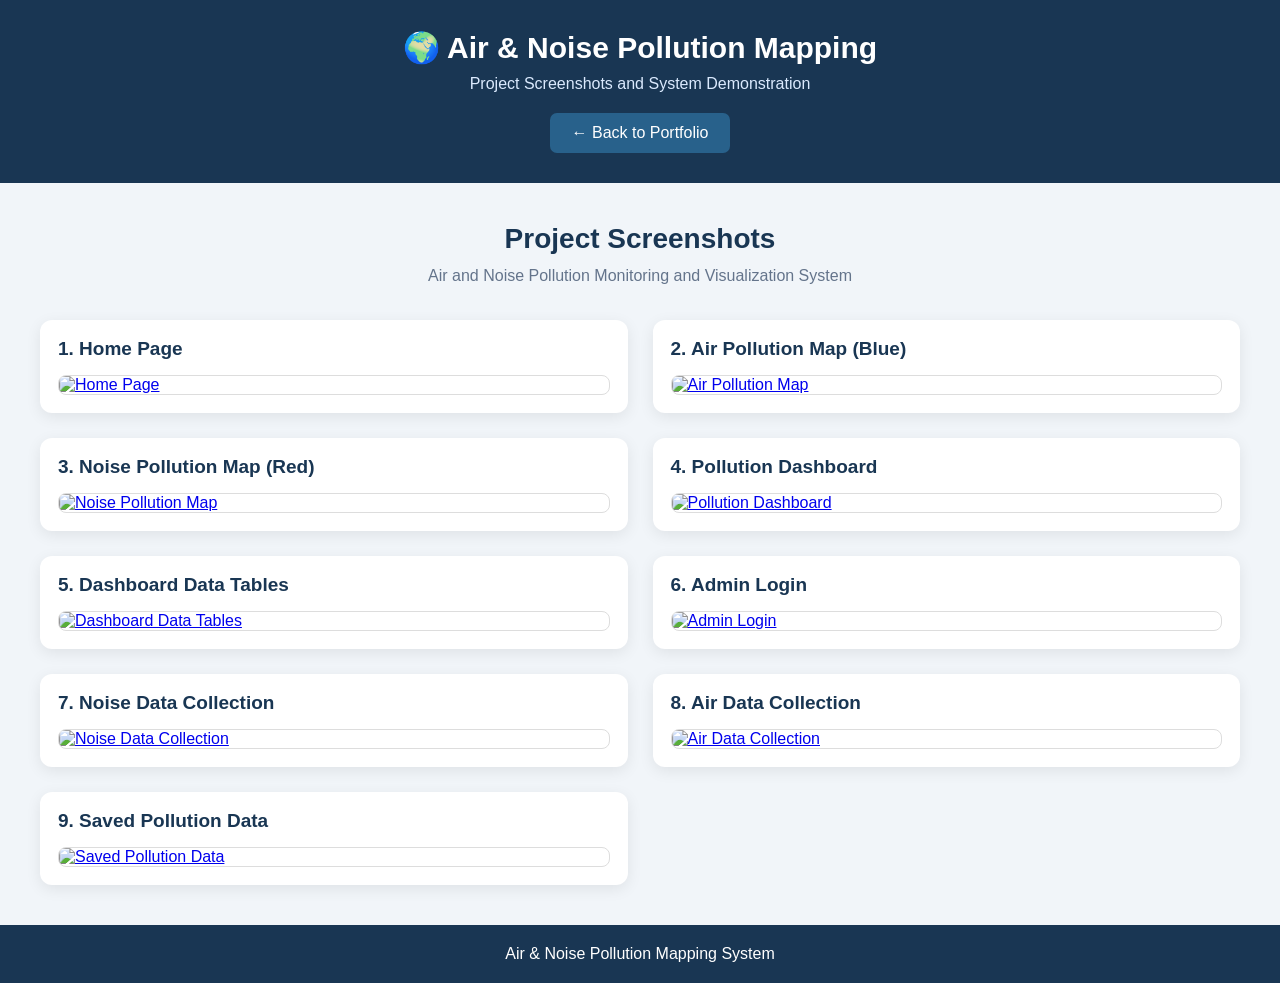
==== project.html @ 7ec4031c "Add files via upload" ====
<!DOCTYPE html>
<html lang="en">
<head>
    <meta charset="UTF-8">
    <meta name="viewport" content="width=device-width, initial-scale=1.0">

    <title>Air & Noise Pollution Mapping Project</title>

    <style>
        * {
            margin: 0;
            padding: 0;
            box-sizing: border-box;
        }

        body {
            font-family: Arial, sans-serif;
            background: #f1f5f9;
            color: #193653;
        }

        header {
            background: #193653;
            color: white;
            text-align: center;
            padding: 30px 15px;
        }

        header h1 {
            font-size: 30px;
        }

        header p {
            margin-top: 10px;
            color: #dbeafe;
        }

        .back-btn {
            display: inline-block;
            margin-top: 20px;
            padding: 11px 22px;
            background: #28618b;
            color: white;
            text-decoration: none;
            border-radius: 7px;
        }

        .back-btn:hover {
            background: #347ba9;
        }

        .container {
            max-width: 1250px;
            margin: 40px auto;
            padding: 0 25px;
        }

        .container h2 {
            text-align: center;
            font-size: 28px;
            margin-bottom: 12px;
        }

        .description {
            text-align: center;
            color: #64748b;
            margin-bottom: 35px;
        }

        .gallery {
            display: grid;
            grid-template-columns: repeat(2, 1fr);
            gap: 25px;
        }

        .gallery-card {
            background: white;
            padding: 18px;
            border-radius: 12px;
            box-shadow: 0 4px 15px rgba(0,0,0,0.08);
        }

        .gallery-card h3 {
            font-size: 19px;
            margin-bottom: 15px;
        }

        .gallery-card img {
            width: 100%;
            height: auto;
            display: block;
            border-radius: 8px;
            border: 1px solid #ddd;
            cursor: pointer;
            transition: 0.3s;
        }

        .gallery-card img:hover {
            transform: scale(1.02);
        }

        footer {
            background: #193653;
            color: white;
            text-align: center;
            padding: 20px;
            margin-top: 40px;
        }

        @media(max-width: 768px) {
            .gallery {
                grid-template-columns: 1fr;
            }

            header h1 {
                font-size: 23px;
            }
        }
    </style>
</head>

<body>

<header>
    <h1>🌍 Air & Noise Pollution Mapping</h1>
    <p>Project Screenshots and System Demonstration</p>

    <a href="index.html" class="back-btn">
        ← Back to Portfolio
    </a>
</header>

<div class="container">

    <h2>Project Screenshots</h2>

    <p class="description">
        Air and Noise Pollution Monitoring and Visualization System
    </p>

    <div class="gallery">

        <div class="gallery-card">
            <h3>1. Home Page</h3>
            <a href="image/project/Home%20Page.png" target="_blank">
                <img src="image/project/Home%20Page.png" alt="Home Page">
            </a>
        </div>

        <div class="gallery-card">
            <h3>2. Air Pollution Map (Blue)</h3>
            <a href="image/project/Air%20Pollution%20Map.png" target="_blank">
                <img src="image/project/Air%20Pollution%20Map.png" alt="Air Pollution Map">
            </a>
        </div>

        <div class="gallery-card">
            <h3>3. Noise Pollution Map (Red)</h3>
            <a href="image/project/Noise%20Pollution%20Map.png" target="_blank">
                <img src="image/project/Noise%20Pollution%20Map.png" alt="Noise Pollution Map">
            </a>
        </div>

        <div class="gallery-card">
            <h3>4. Pollution Dashboard</h3>
            <a href="image/project/Pollution%20Dashboard.png" target="_blank">
                <img src="image/project/Pollution%20Dashboard.png" alt="Pollution Dashboard">
            </a>
        </div>

        <div class="gallery-card">
            <h3>5. Dashboard Data Tables</h3>
            <a href="image/project/Dashboard%20Data%20Tables.png" target="_blank">
                <img src="image/project/Dashboard%20Data%20Tables.png" alt="Dashboard Data Tables">
            </a>
        </div>

        <div class="gallery-card">
            <h3>6. Admin Login</h3>
            <a href="image/project/Admin%20Login.png" target="_blank">
                <img src="image/project/Admin%20Login.png" alt="Admin Login">
            </a>
        </div>

        <div class="gallery-card">
            <h3>7. Noise Data Collection</h3>
            <a href="image/project/Noise%20Data%20Collection.png" target="_blank">
                <img src="image/project/Noise%20Data%20Collection.png" alt="Noise Data Collection">
            </a>
        </div>

        <div class="gallery-card">
            <h3>8. Air Data Collection</h3>
            <a href="image/project/Air%20Data%20Collection.png" target="_blank">
                <img src="image/project/Air%20Data%20Collection.png" alt="Air Data Collection">
            </a>
        </div>

        <div class="gallery-card">
            <h3>9. Saved Pollution Data</h3>
            <a href="image/project/Saved%20Pollution%20Data.png" target="_blank">
                <img src="image/project/Saved%20Pollution%20Data.png" alt="Saved Pollution Data">
            </a>
        </div>

    </div>
</div>

<footer>
    <p>Air & Noise Pollution Mapping System</p>
</footer>

</body>
</html>
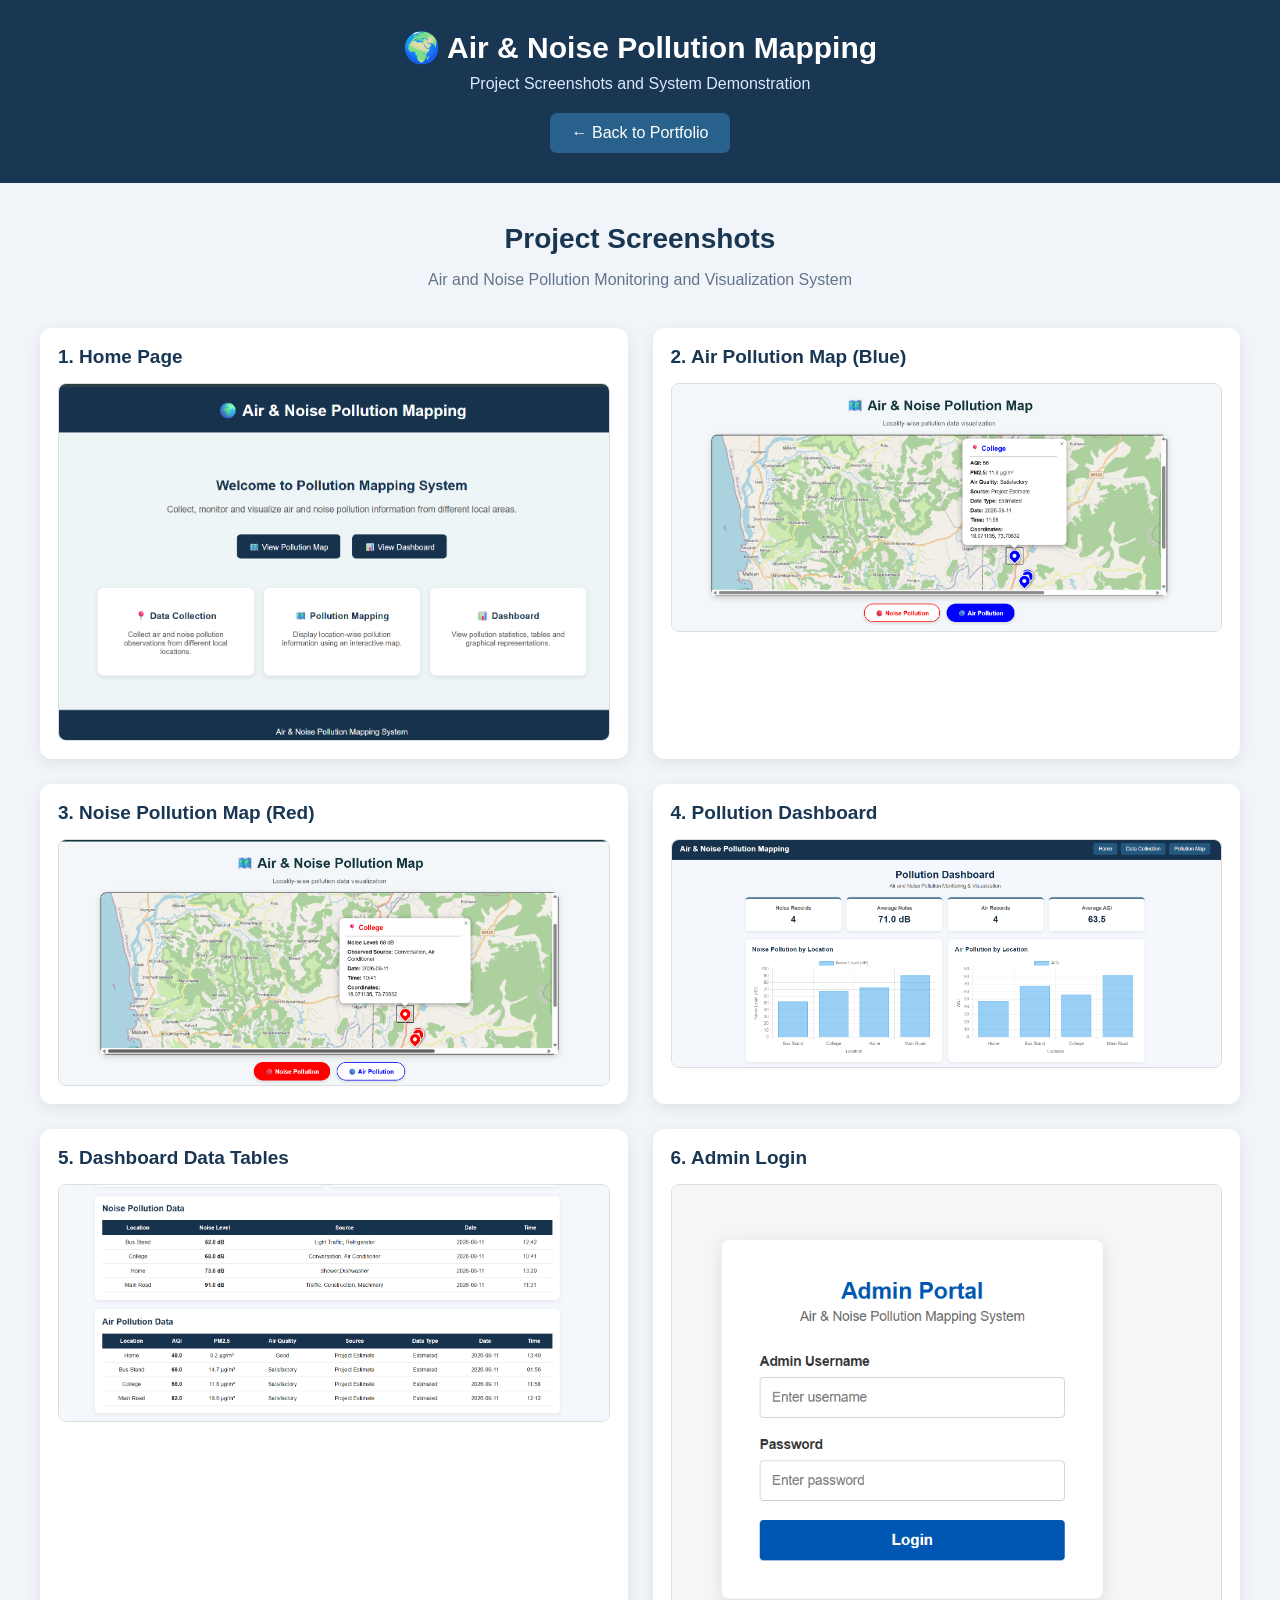
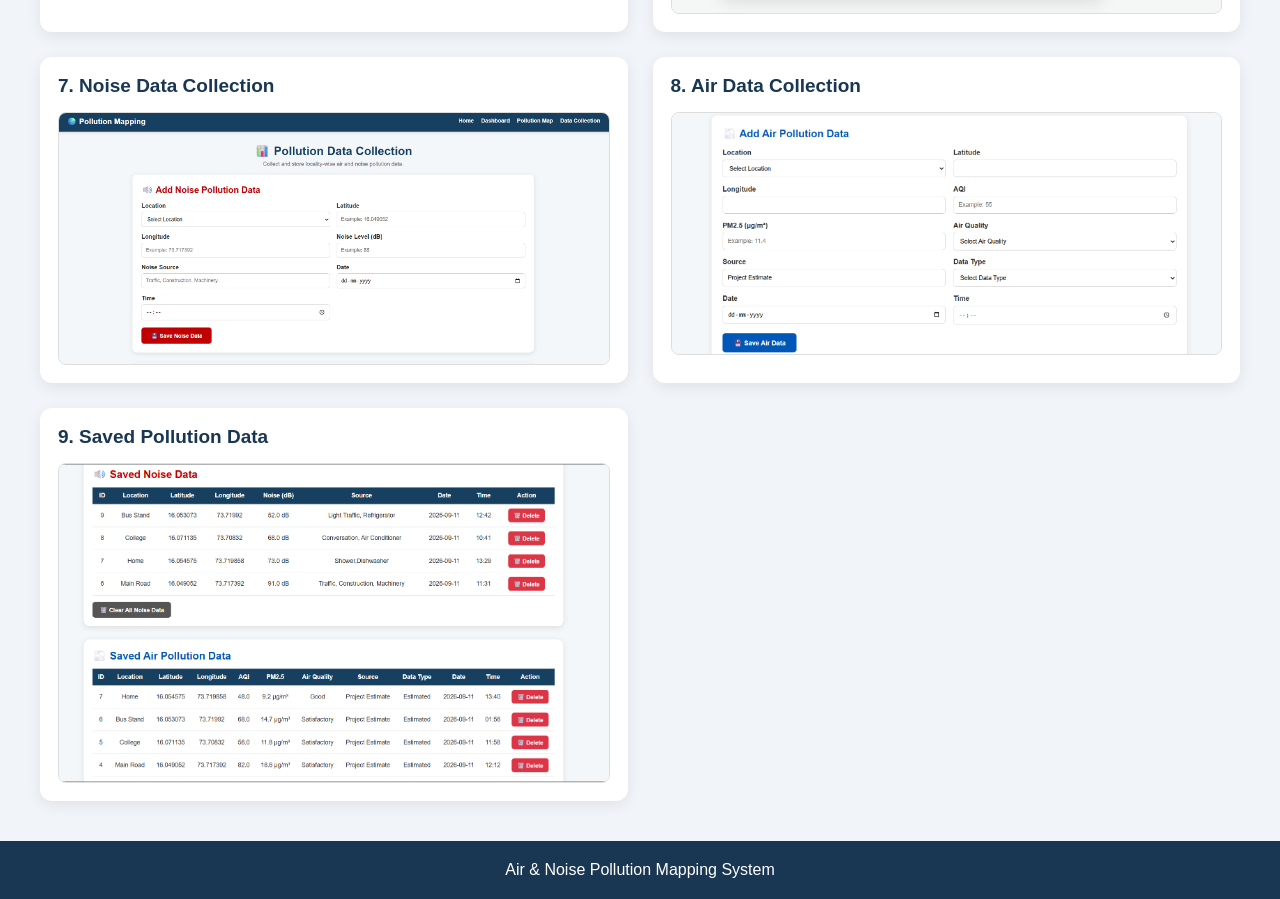
==== commit 6c13c2fc: "Add files via upload" ====
--- a/project.html
+++ b/project.html
@@ -44,10 +44,12 @@
             color: white;
             text-decoration: none;
             border-radius: 7px;
+            transition: 0.3s;
         }
 
         .back-btn:hover {
             background: #347ba9;
+            transform: translateY(-2px);
         }
 
         .container {
@@ -66,11 +68,12 @@
             text-align: center;
             color: #64748b;
             margin-bottom: 35px;
+            line-height: 1.6;
         }
 
         .gallery {
             display: grid;
-            grid-template-columns: repeat(2, 1fr);
+            grid-template-columns: repeat(2, minmax(0, 1fr));
             gap: 25px;
         }
 
@@ -78,12 +81,22 @@
             background: white;
             padding: 18px;
             border-radius: 12px;
-            box-shadow: 0 4px 15px rgba(0,0,0,0.08);
+            box-shadow: 0 4px 15px rgba(0, 0, 0, 0.08);
+            transition: 0.3s;
+        }
+
+        .gallery-card:hover {
+            transform: translateY(-5px);
+            box-shadow: 0 8px 22px rgba(0, 0, 0, 0.12);
         }
 
         .gallery-card h3 {
             font-size: 19px;
             margin-bottom: 15px;
+        }
+
+        .gallery-card a {
+            display: block;
         }
 
         .gallery-card img {
@@ -108,13 +121,17 @@
             margin-top: 40px;
         }
 
-        @media(max-width: 768px) {
+        @media (max-width: 768px) {
             .gallery {
                 grid-template-columns: 1fr;
             }
 
             header h1 {
                 font-size: 23px;
+            }
+
+            .container {
+                padding: 0 15px;
             }
         }
     </style>
@@ -143,64 +160,64 @@
 
         <div class="gallery-card">
             <h3>1. Home Page</h3>
-            <a href="image/project/Home%20Page.png" target="_blank">
-                <img src="image/project/Home%20Page.png" alt="Home Page">
+            <a href="project/Home%20Page.png" target="_blank">
+                <img src="project/Home%20Page.png" alt="Home Page">
             </a>
         </div>
 
         <div class="gallery-card">
             <h3>2. Air Pollution Map (Blue)</h3>
-            <a href="image/project/Air%20Pollution%20Map.png" target="_blank">
-                <img src="image/project/Air%20Pollution%20Map.png" alt="Air Pollution Map">
+            <a href="project/Air%20Pollution%20Map.png" target="_blank">
+                <img src="project/Air%20Pollution%20Map.png" alt="Air Pollution Map">
             </a>
         </div>
 
         <div class="gallery-card">
             <h3>3. Noise Pollution Map (Red)</h3>
-            <a href="image/project/Noise%20Pollution%20Map.png" target="_blank">
-                <img src="image/project/Noise%20Pollution%20Map.png" alt="Noise Pollution Map">
+            <a href="project/Noise%20Pollution%20Map.png" target="_blank">
+                <img src="project/Noise%20Pollution%20Map.png" alt="Noise Pollution Map">
             </a>
         </div>
 
         <div class="gallery-card">
             <h3>4. Pollution Dashboard</h3>
-            <a href="image/project/Pollution%20Dashboard.png" target="_blank">
-                <img src="image/project/Pollution%20Dashboard.png" alt="Pollution Dashboard">
+            <a href="project/Pollution%20Dashboard.png" target="_blank">
+                <img src="project/Pollution%20Dashboard.png" alt="Pollution Dashboard">
             </a>
         </div>
 
         <div class="gallery-card">
             <h3>5. Dashboard Data Tables</h3>
-            <a href="image/project/Dashboard%20Data%20Tables.png" target="_blank">
-                <img src="image/project/Dashboard%20Data%20Tables.png" alt="Dashboard Data Tables">
+            <a href="project/Dashboard%20Data%20Tables.png" target="_blank">
+                <img src="project/Dashboard%20Data%20Tables.png" alt="Dashboard Data Tables">
             </a>
         </div>
 
         <div class="gallery-card">
             <h3>6. Admin Login</h3>
-            <a href="image/project/Admin%20Login.png" target="_blank">
-                <img src="image/project/Admin%20Login.png" alt="Admin Login">
+            <a href="project/Admin%20Login.png" target="_blank">
+                <img src="project/Admin%20Login.png" alt="Admin Login">
             </a>
         </div>
 
         <div class="gallery-card">
             <h3>7. Noise Data Collection</h3>
-            <a href="image/project/Noise%20Data%20Collection.png" target="_blank">
-                <img src="image/project/Noise%20Data%20Collection.png" alt="Noise Data Collection">
+            <a href="project/Noise%20Data%20Collection.png" target="_blank">
+                <img src="project/Noise%20Data%20Collection.png" alt="Noise Data Collection">
             </a>
         </div>
 
         <div class="gallery-card">
             <h3>8. Air Data Collection</h3>
-            <a href="image/project/Air%20Data%20Collection.png" target="_blank">
-                <img src="image/project/Air%20Data%20Collection.png" alt="Air Data Collection">
+            <a href="project/Air%20Data%20Collection.png" target="_blank">
+                <img src="project/Air%20Data%20Collection.png" alt="Air Data Collection">
             </a>
         </div>
 
         <div class="gallery-card">
             <h3>9. Saved Pollution Data</h3>
-            <a href="image/project/Saved%20Pollution%20Data.png" target="_blank">
-                <img src="image/project/Saved%20Pollution%20Data.png" alt="Saved Pollution Data">
+            <a href="project/Saved%20Pollution%20Data.png" target="_blank">
+                <img src="project/Saved%20Pollution%20Data.png" alt="Saved Pollution Data">
             </a>
         </div>
 
